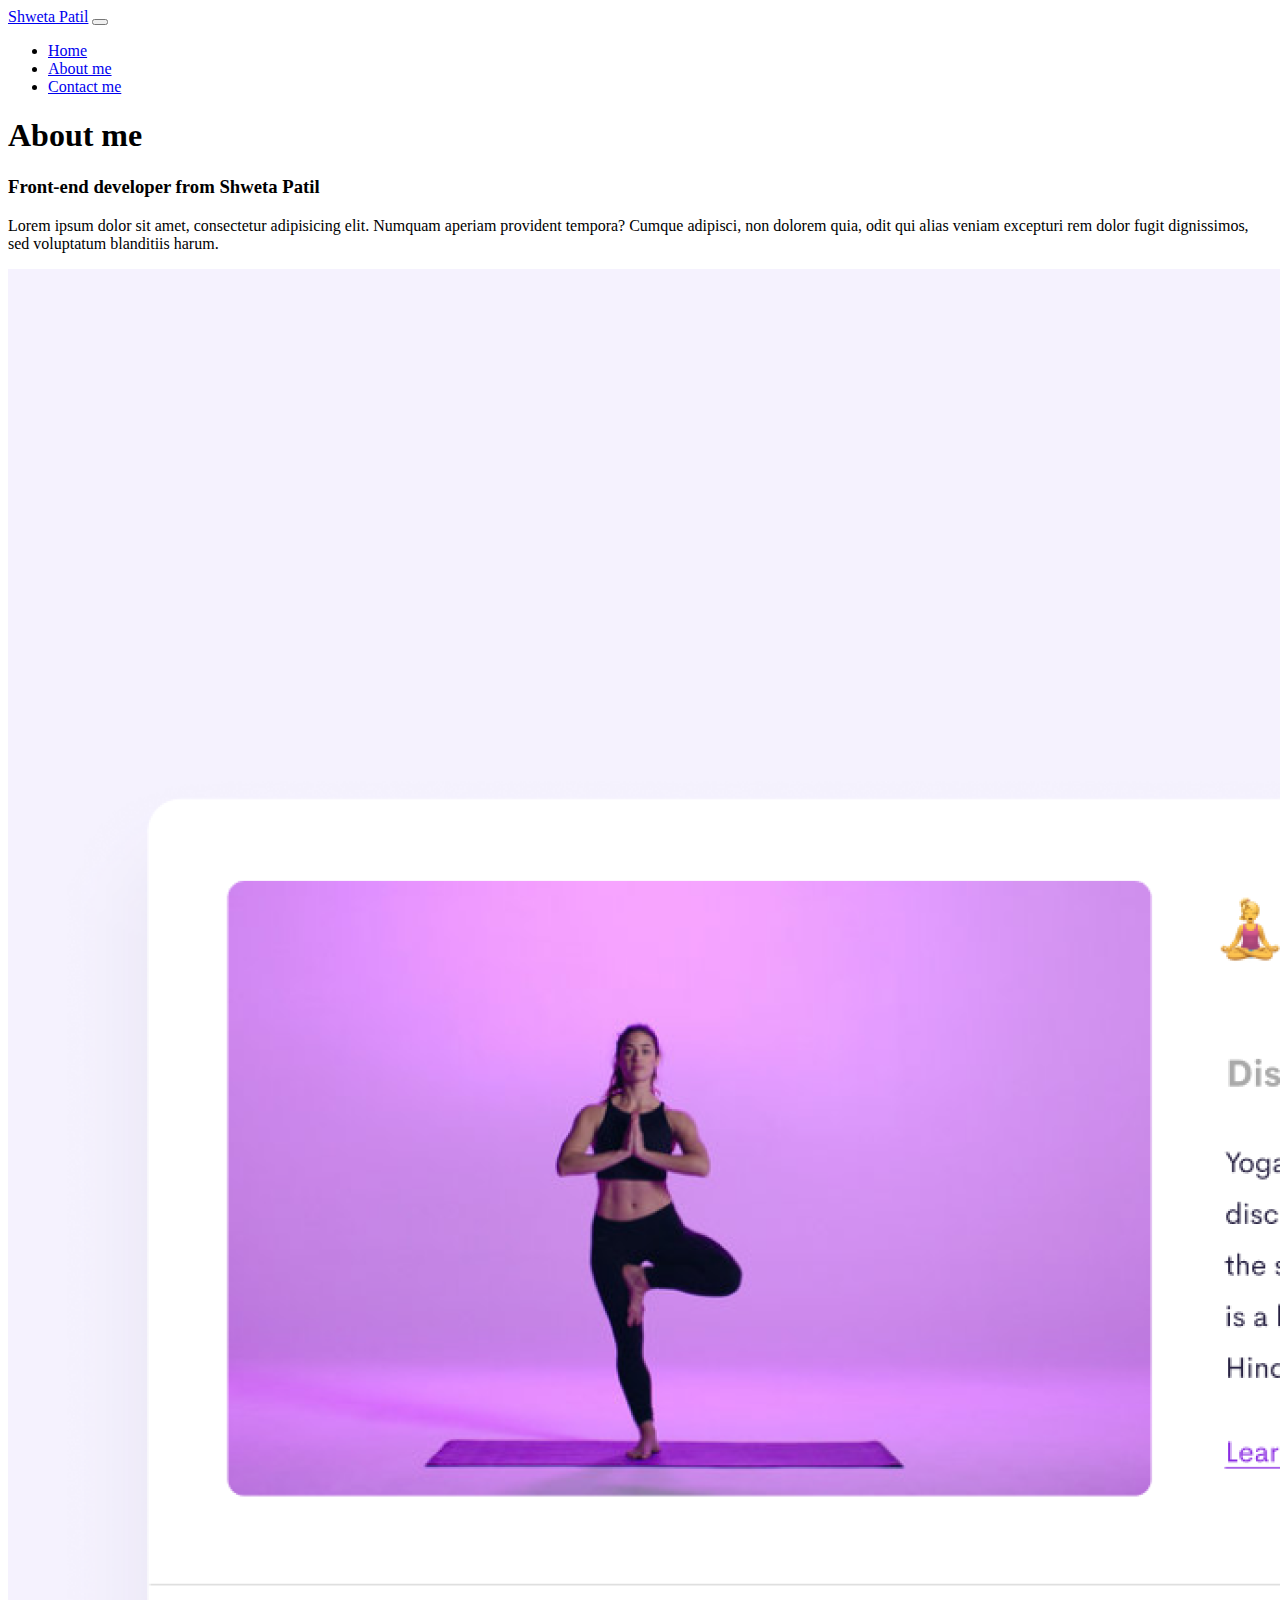
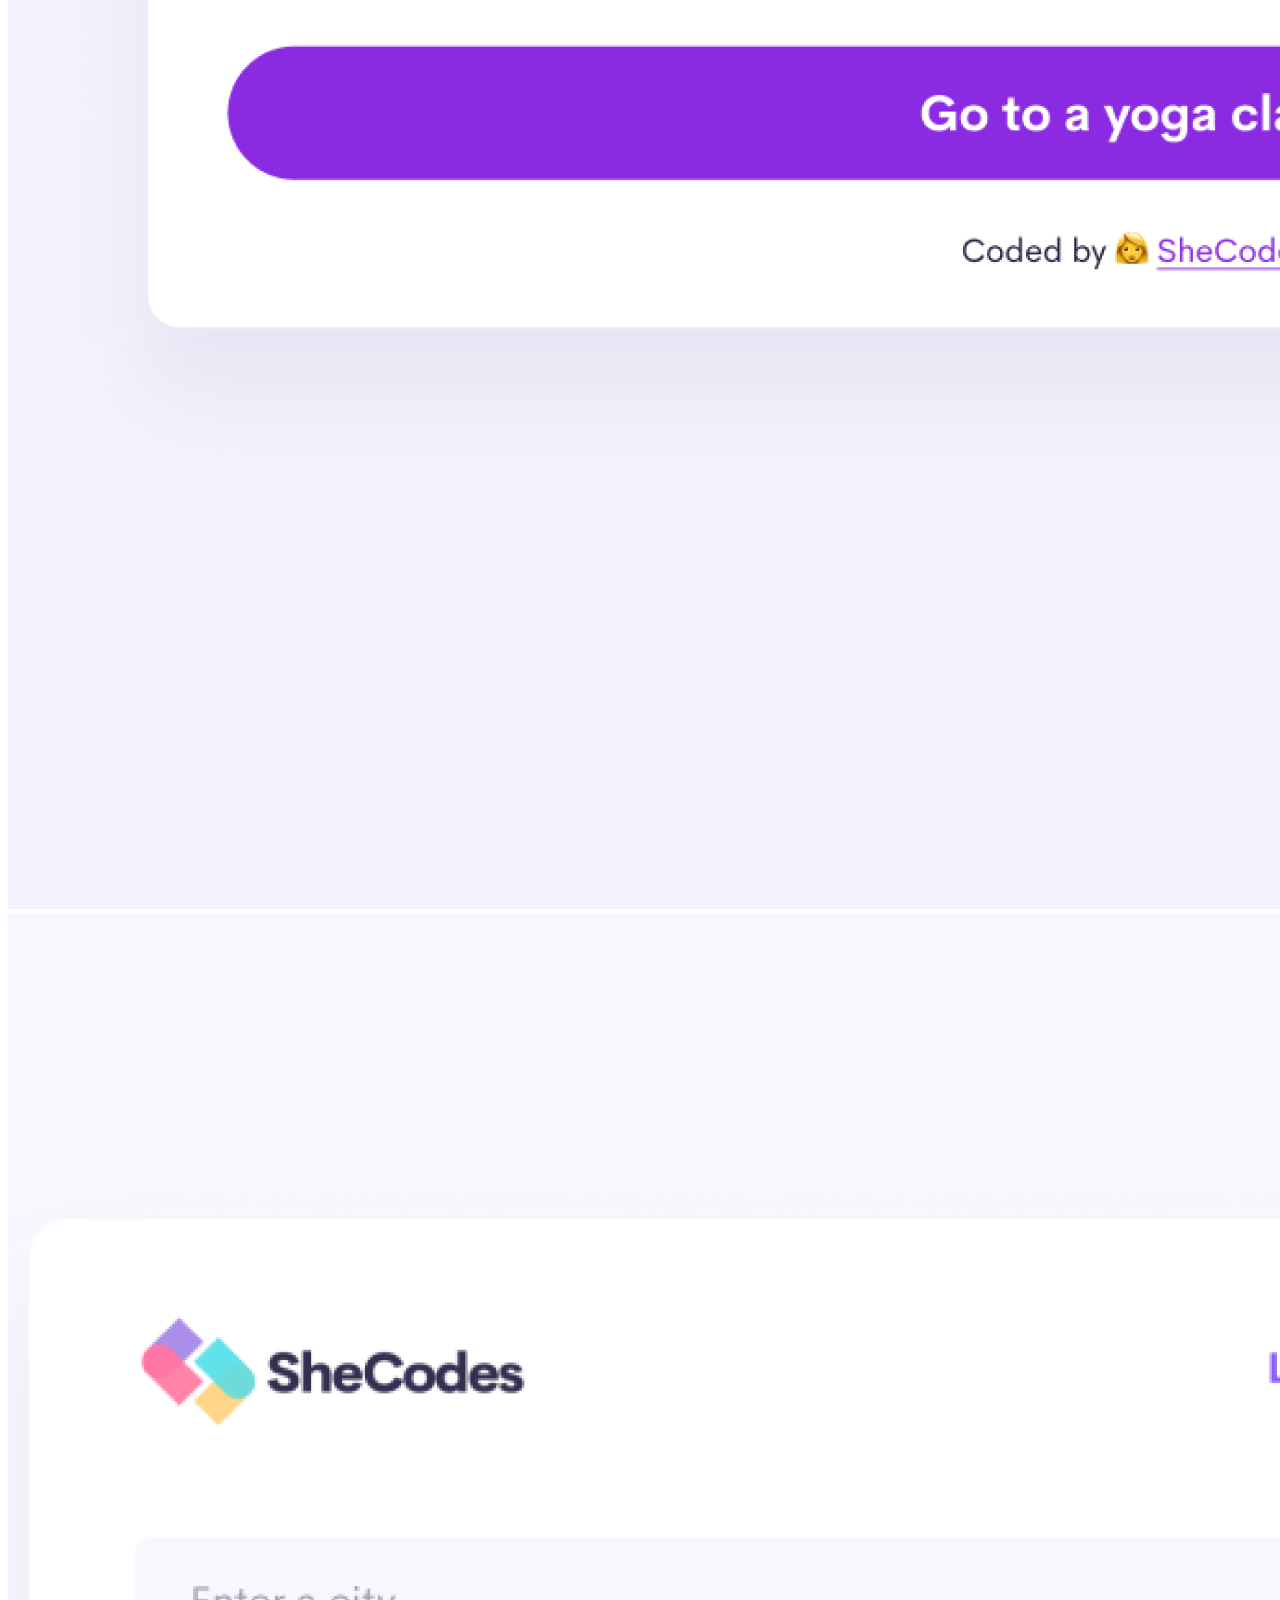
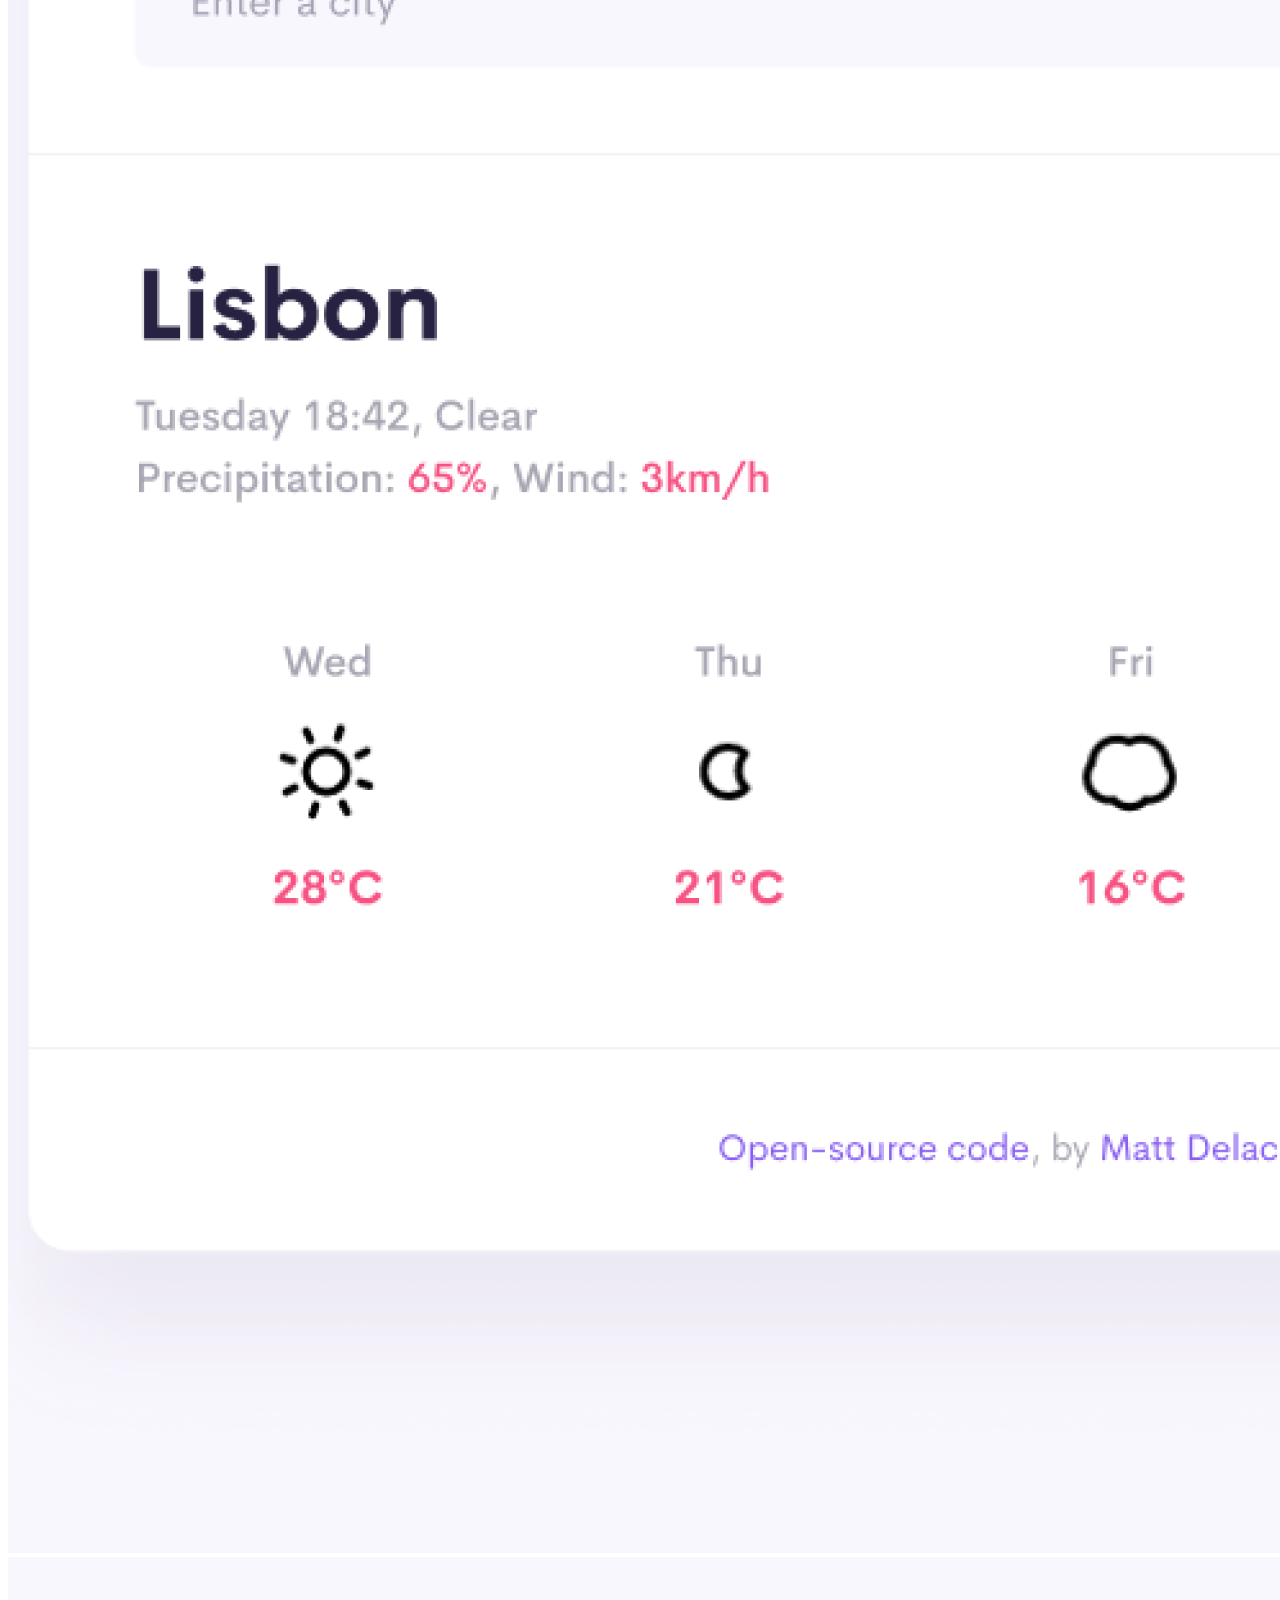
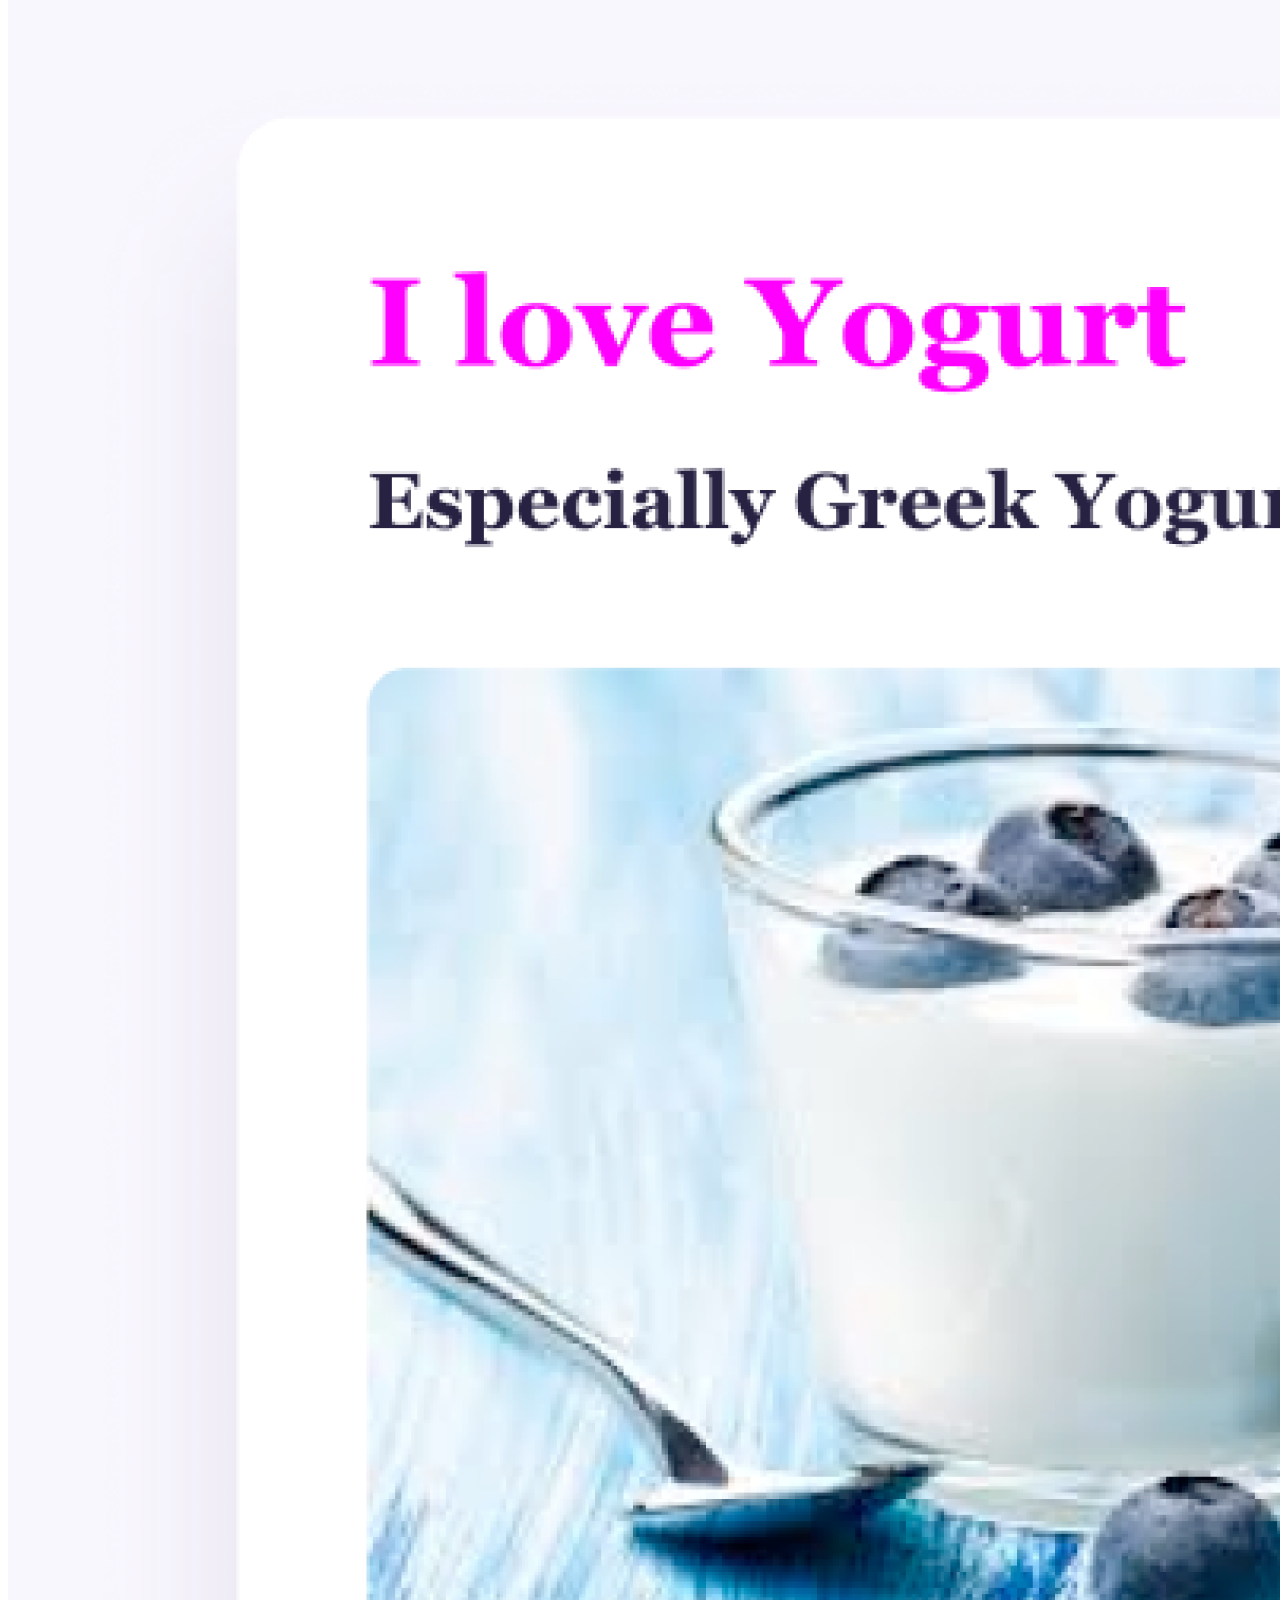
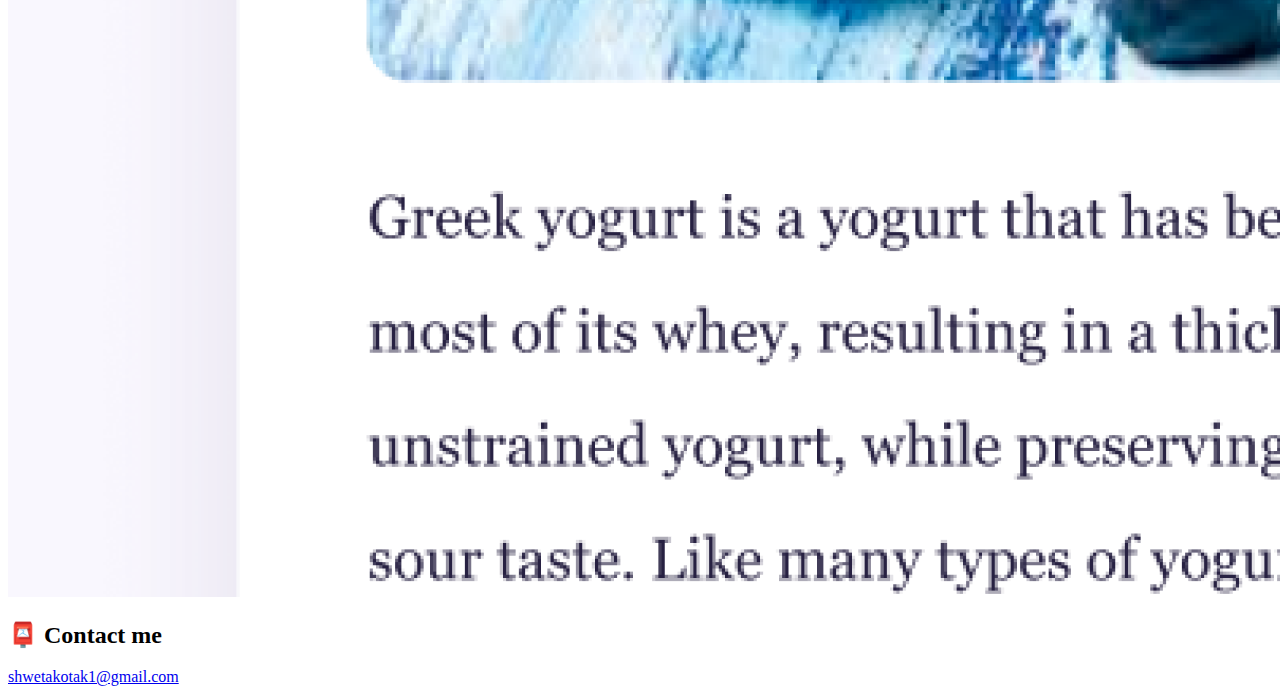
==== about.html @ 8861c7c2 "initial file structure" ====
<!DOCTYPE html>
<html lang="en">
  <head>
    <meta charset="UTF-8" />
    <meta name="description" content="This is an website about Shweta Patil" />
    <meta http-equiv="X-UA-Compatible" content="IE=edge" />
    <meta name="viewport" content="width=device-width, initial-scale=1.0" />
    <link
      href="https://cdn.jsdelivr.net/npm/bootstrap@5.0.0-beta2/dist/css/bootstrap.min.css"
      rel="stylesheet"
      integrity="sha384-BmbxuPwQa2lc/FVzBcNJ7UAyJxM6wuqIj61tLrc4wSX0szH/Ev+nYRRuWlolflfl"
      crossorigin="anonymous"
    />
    <script
      src="https://cdn.jsdelivr.net/npm/bootstrap@5.0.0-beta2/dist/js/bootstrap.bundle.min.js"
      integrity="sha384-b5kHyXgcpbZJO/tY9Ul7kGkf1S0CWuKcCD38l8YkeH8z8QjE0GmW1gYU5S9FOnJ0"
      crossorigin="anonymous"
    ></script>
    <link rel="stylesheet" href="/css/style.css" />
    <title>About -Shweta Patil</title>
  </head>
  <body>
    <nav class="navbar navbar-expand-lg navbar-light bg-light fixed-top">
      <div class="container">
        <a class="navbar-brand" href="/index.html">Shweta Patil</a>
        <button
          class="navbar-toggler"
          type="button"
          data-bs-toggle="collapse"
          data-bs-target="#navbarNav"
          aria-controls="navbarNav"
          aria-expanded="false"
          aria-label="Toggle navigation"
        >
          <span class="navbar-toggler-icon"></span>
        </button>
        <div class="collapse navbar-collapse" id="navbarNav">
          <ul class="navbar-nav">
            <li class="nav-item">
              <a
                class="nav-link"
                aria-current="page"
                href="/"
                target="_blank"
                title="Shweta Patil Website"
                >Home</a
              >
            </li>
            <li class="nav-item">
              <a
                class="nav-link active"
                href="/about.html"
                target="_blank"
                title="Shweta Patil Website"
                >About me</a
              >
            </li>
            <li class="nav-item">
              <a
                class="nav-link"
                href="/about.html#contact"
                target="_blank"
                title="Shweta Patil Website"
                >Contact me</a
              >
            </li>
          </ul>
        </div>
      </div>
    </nav>
    <h1 class="text-center">About me</h1>
    <h3 class="text-center">Front-end developer from Shweta Patil</h3>
    <div class="about-paragraphs text-center">
      <p>
        Lorem ipsum dolor sit amet, consectetur adipisicing elit. Numquam
        aperiam provident tempora? Cumque adipisci, non dolorem quia, odit qui
        alias veniam excepturi rem dolor fugit dignissimos, sed voluptatum
        blanditiis harum.
      </p>
    </div>
    <div class="container">
      <div class="row">
        <div class="col-sm-4">
          <img
            src="/images/yoga.png"
            alt="yoga-photo"
            class="img-fluid p-2 shadow rounded"
          />
        </div>
        <div class="col-sm-4">
          <img
            src="/images/weather.png"
            alt="weather-forecast-photo"
            class="img-fluid p-2 shadow rounded"
          />
        </div>
        <div class="col-sm-4">
          <img
            src="/images/yogurt.png"
            alt="yogurt-photo"
            class="img-fluid p-2 shadow rounded"
          />
        </div>
      </div>
    </div>
    <div id="contact" class="mt-5">
      <h2 class="text-center">📮 Contact me</h2>
      <a
        href="mailto:shwetakotak1@gmail.com"
        class="email-link"
        title="Shweta-Patil-email"
      >
        shwetakotak1@gmail.com
      </a>
    </div>
  </body>
</html>
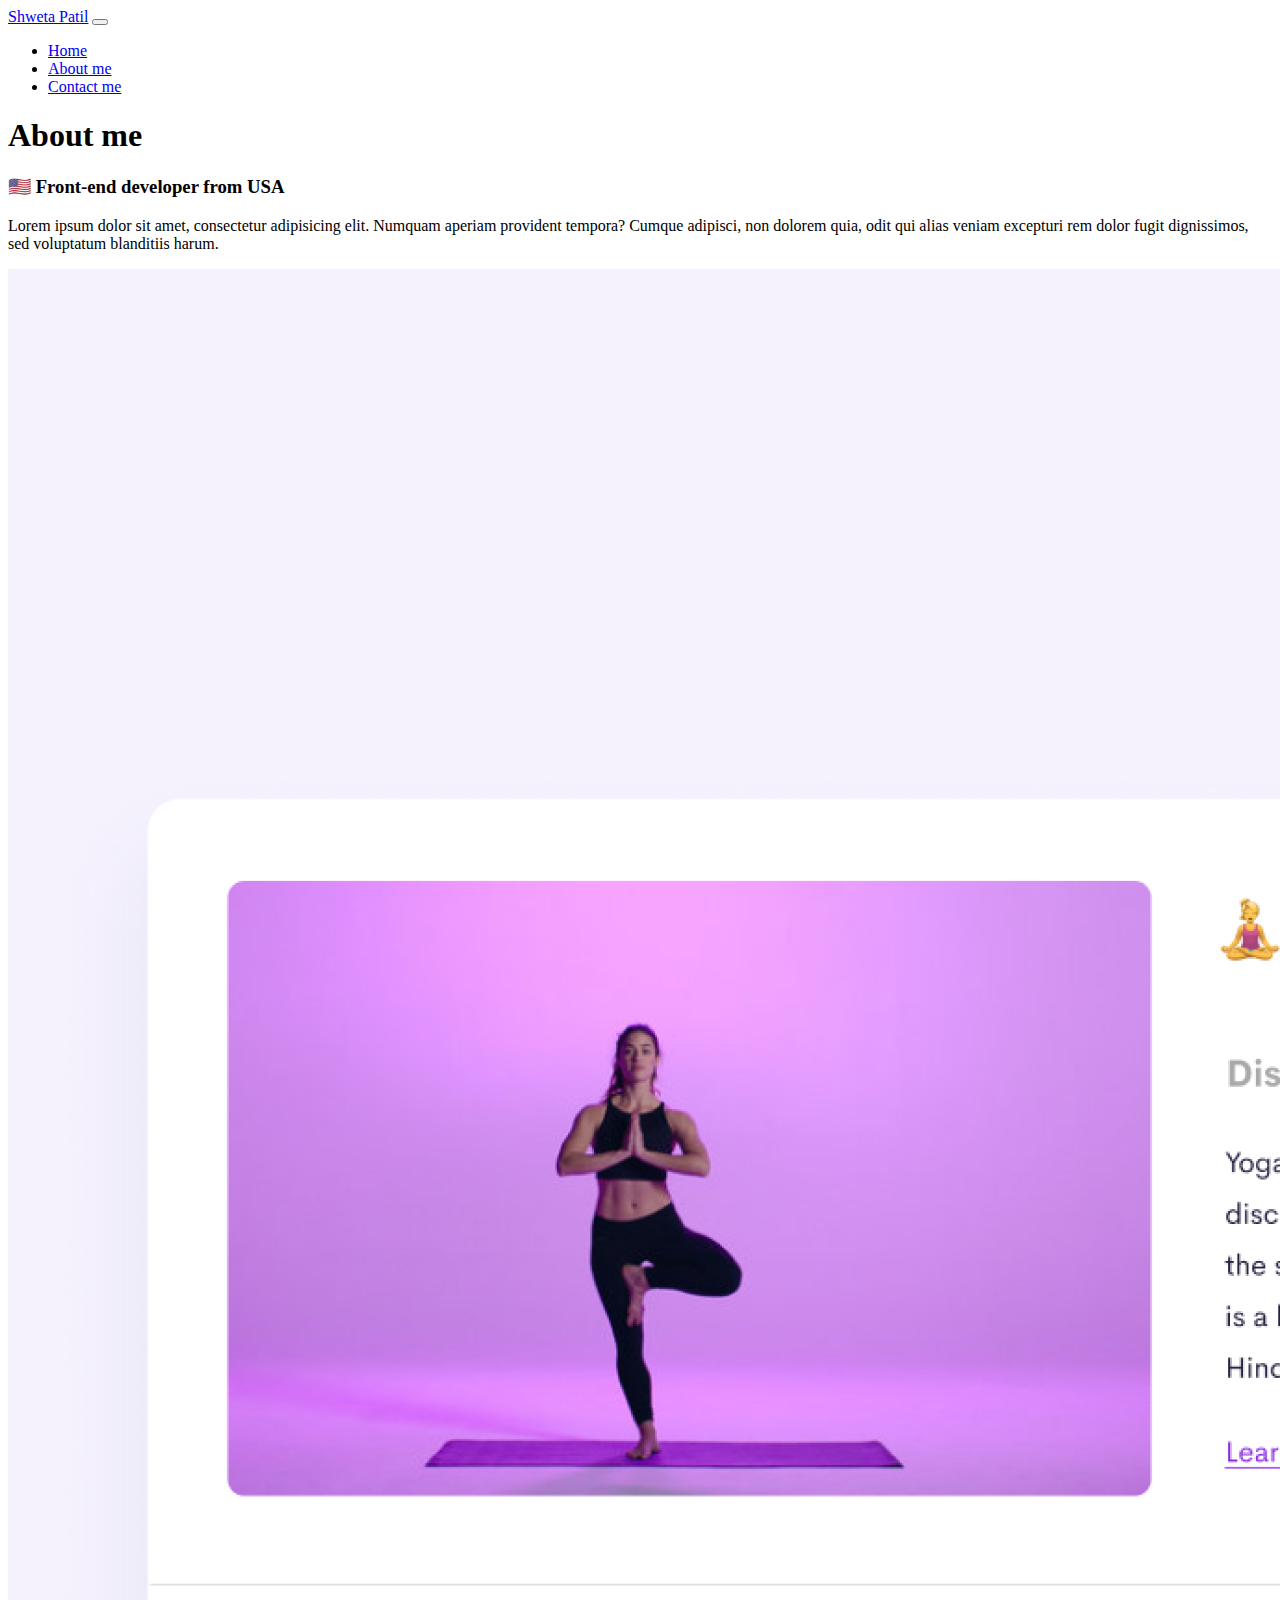
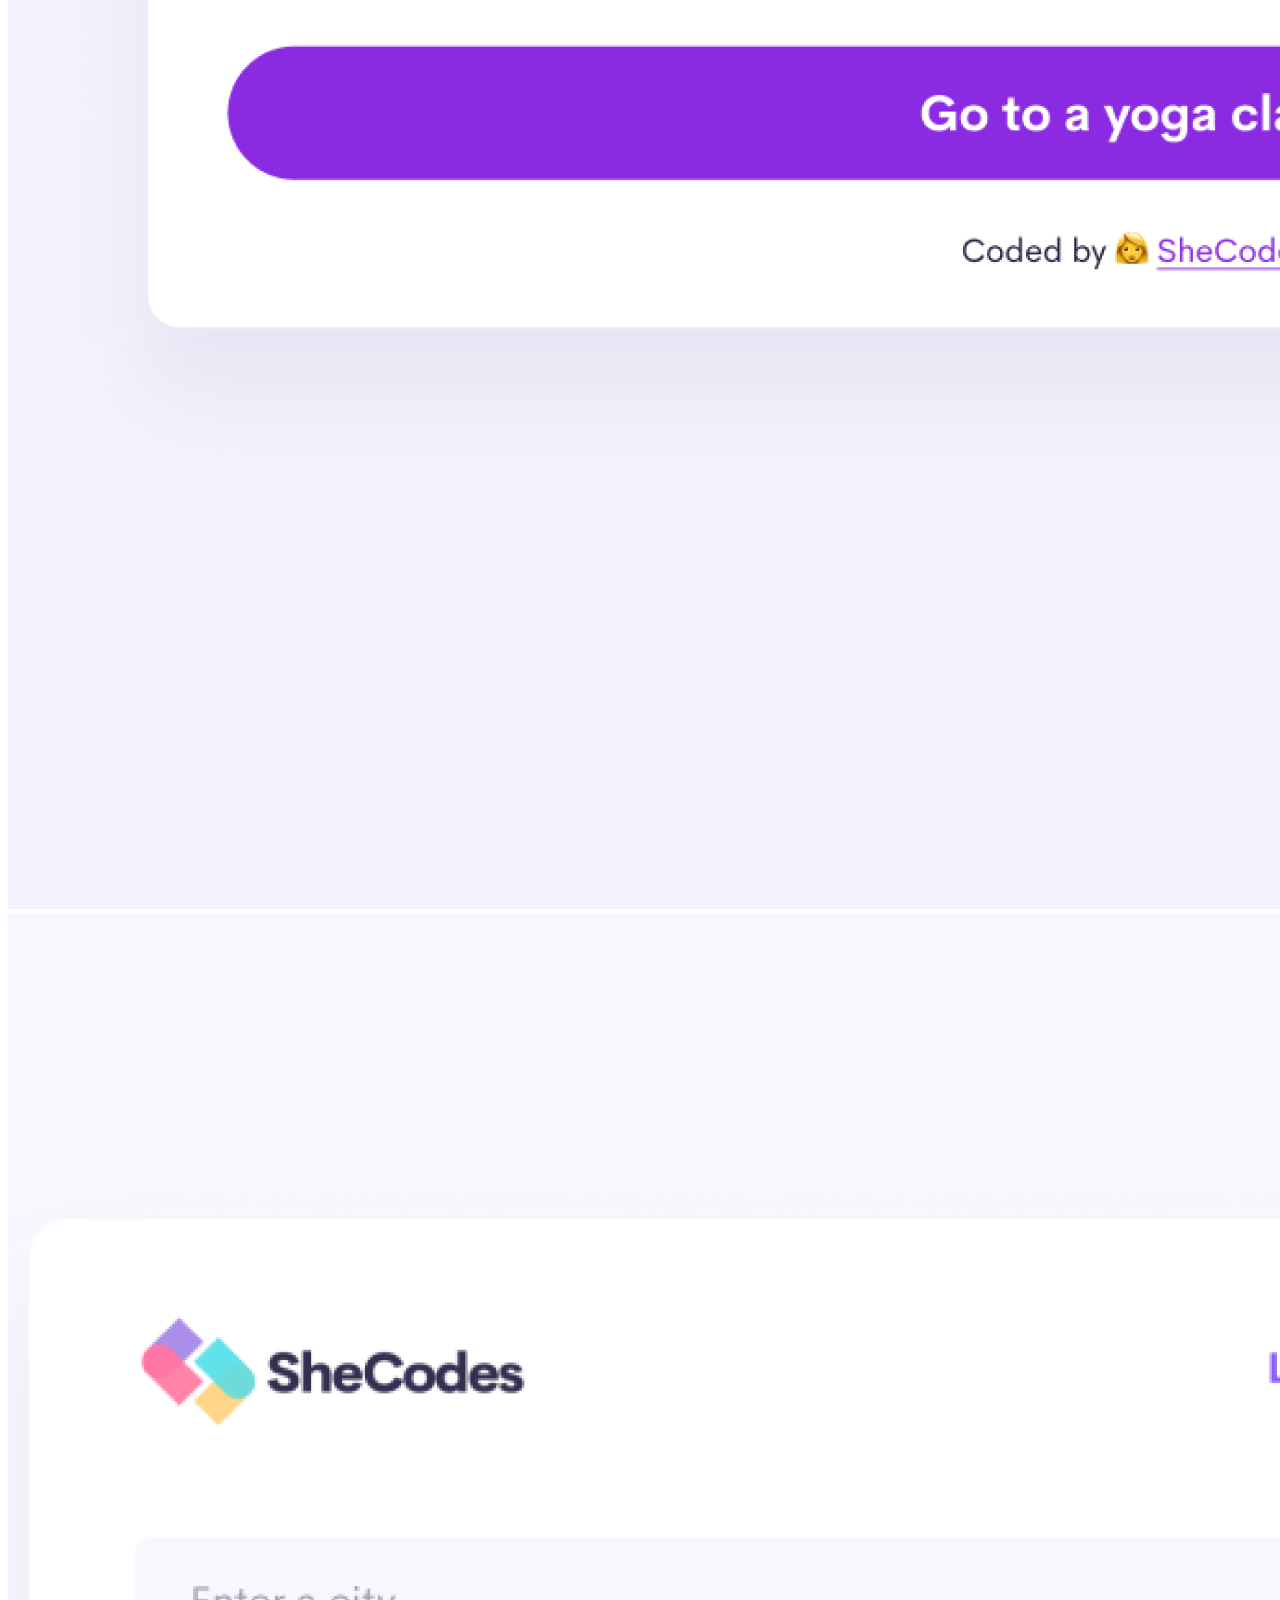
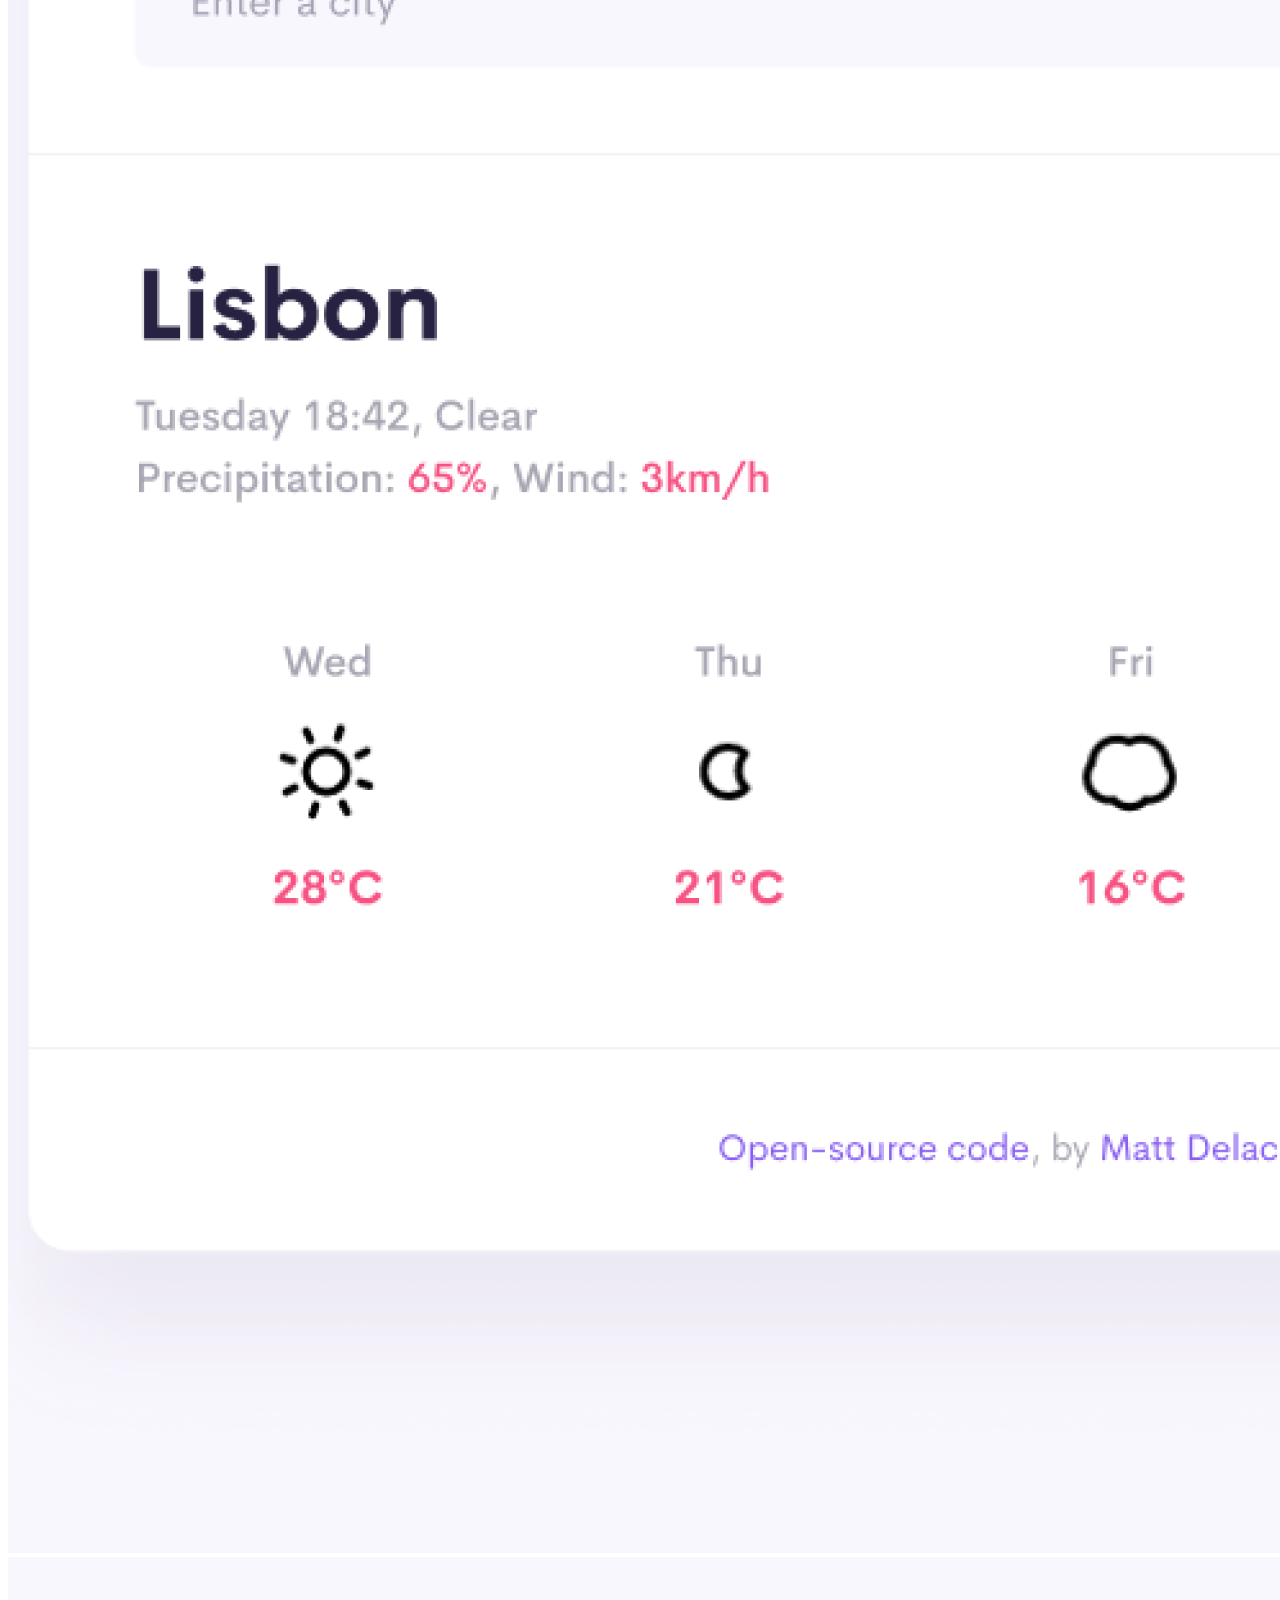
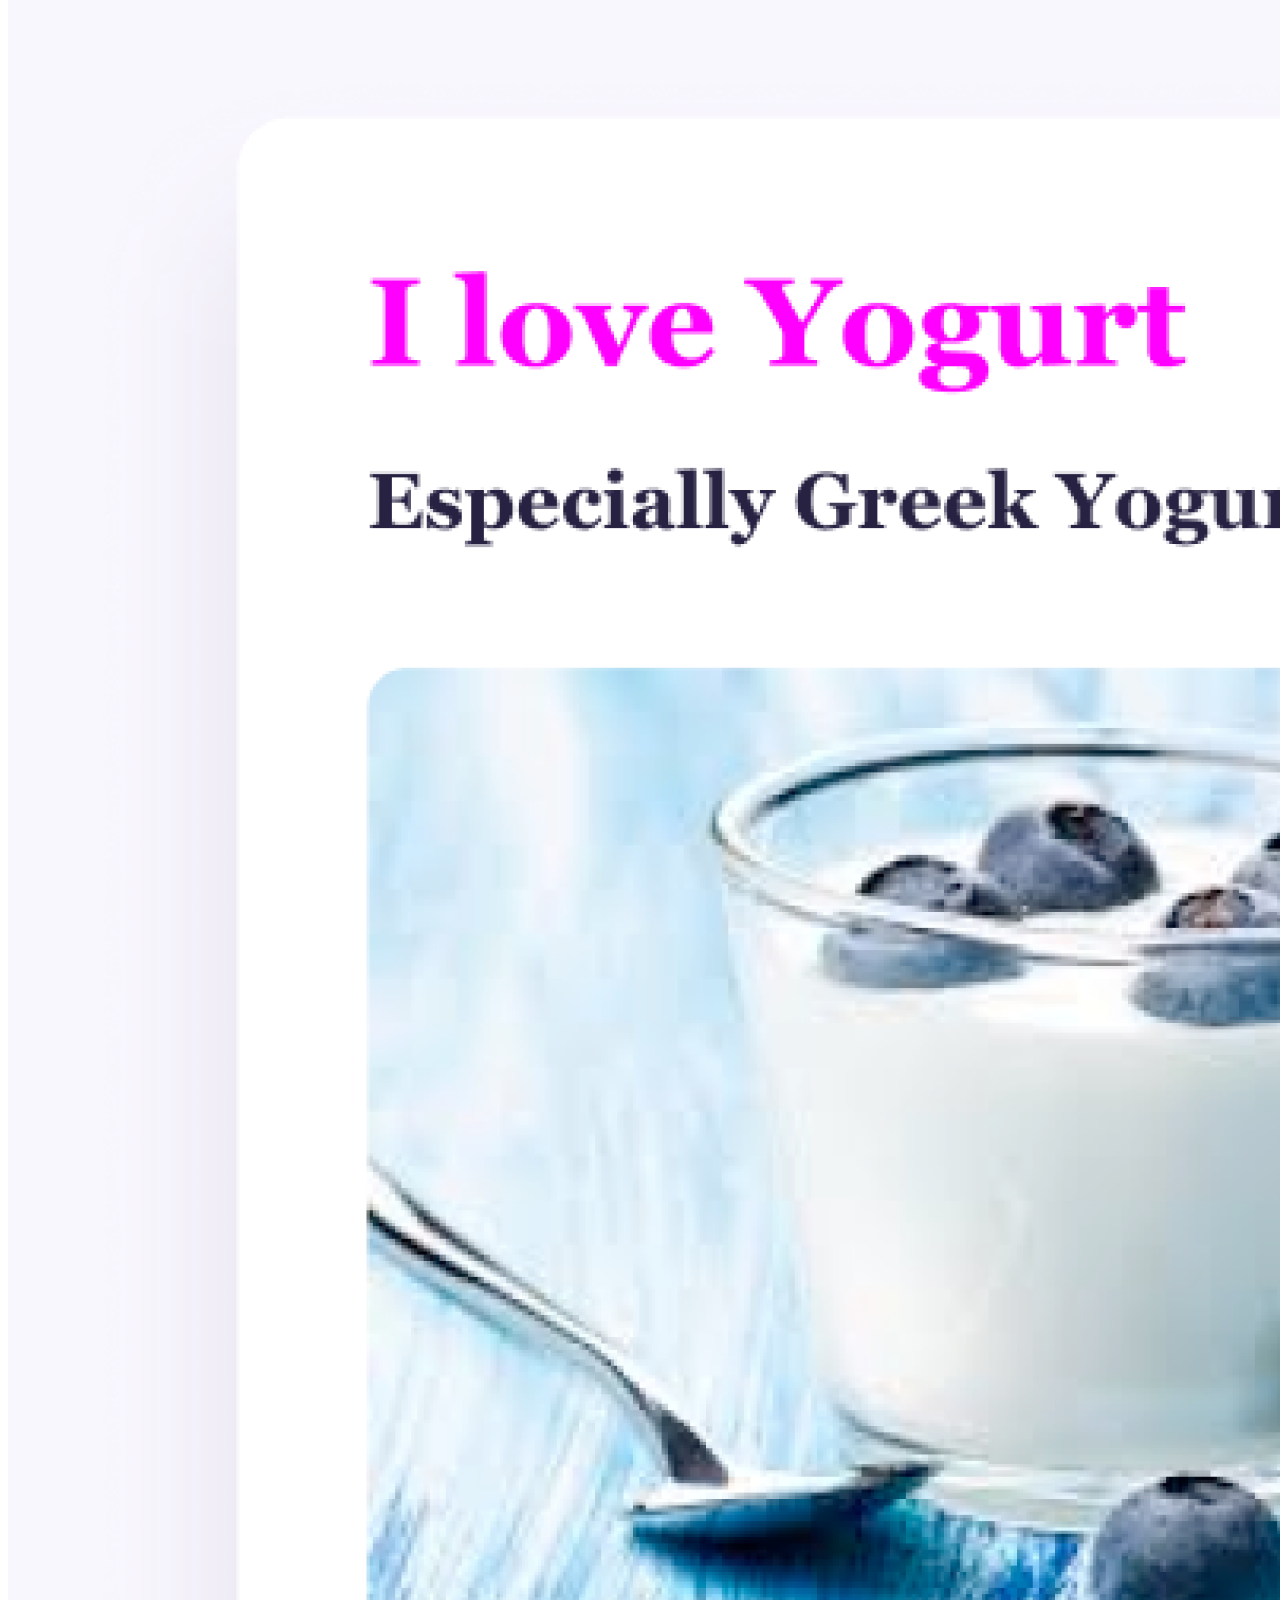
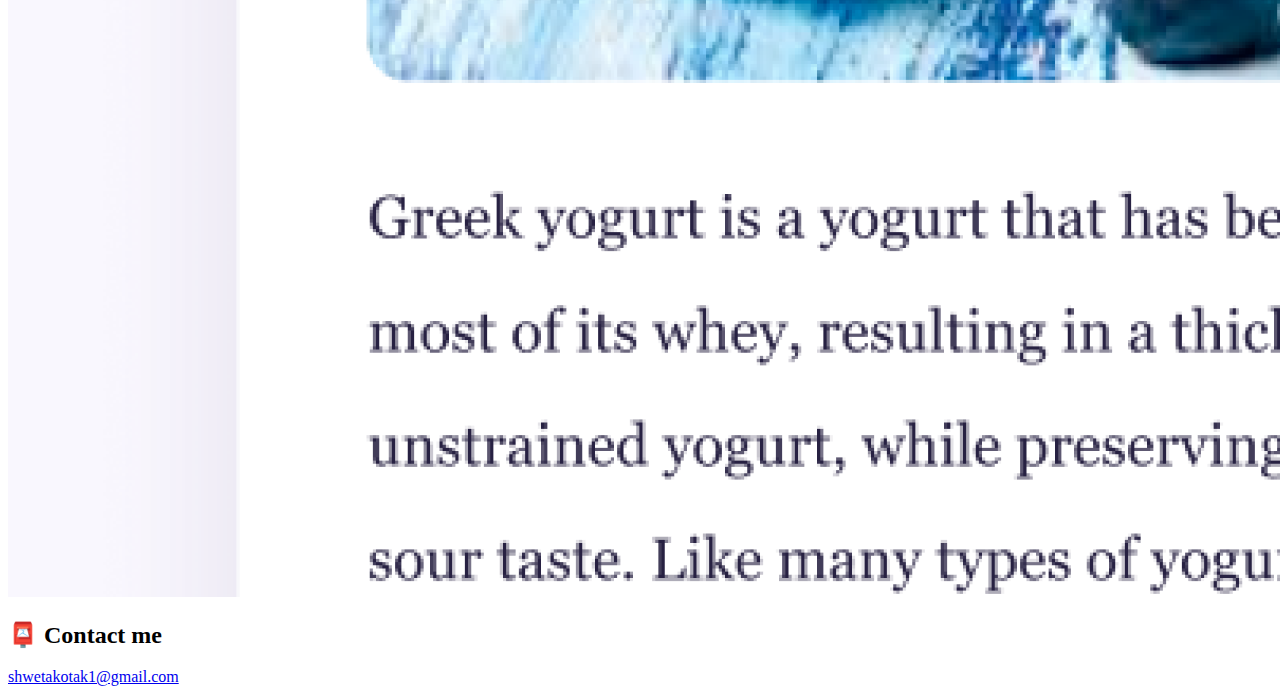
==== commit ae49caed: "commite changes" ====
--- a/about.html
+++ b/about.html
@@ -17,7 +17,7 @@
       crossorigin="anonymous"
     ></script>
     <link rel="stylesheet" href="/css/style.css" />
-    <title>About -Shweta Patil</title>
+    <title>About-Shweta Patil</title>
   </head>
   <body>
     <nav class="navbar navbar-expand-lg navbar-light bg-light fixed-top">
@@ -69,7 +69,7 @@
       </div>
     </nav>
     <h1 class="text-center">About me</h1>
-    <h3 class="text-center">Front-end developer from Shweta Patil</h3>
+    <h3 class="text-center">🇺🇸 Front-end developer from USA</h3>
     <div class="about-paragraphs text-center">
       <p>
         Lorem ipsum dolor sit amet, consectetur adipisicing elit. Numquam
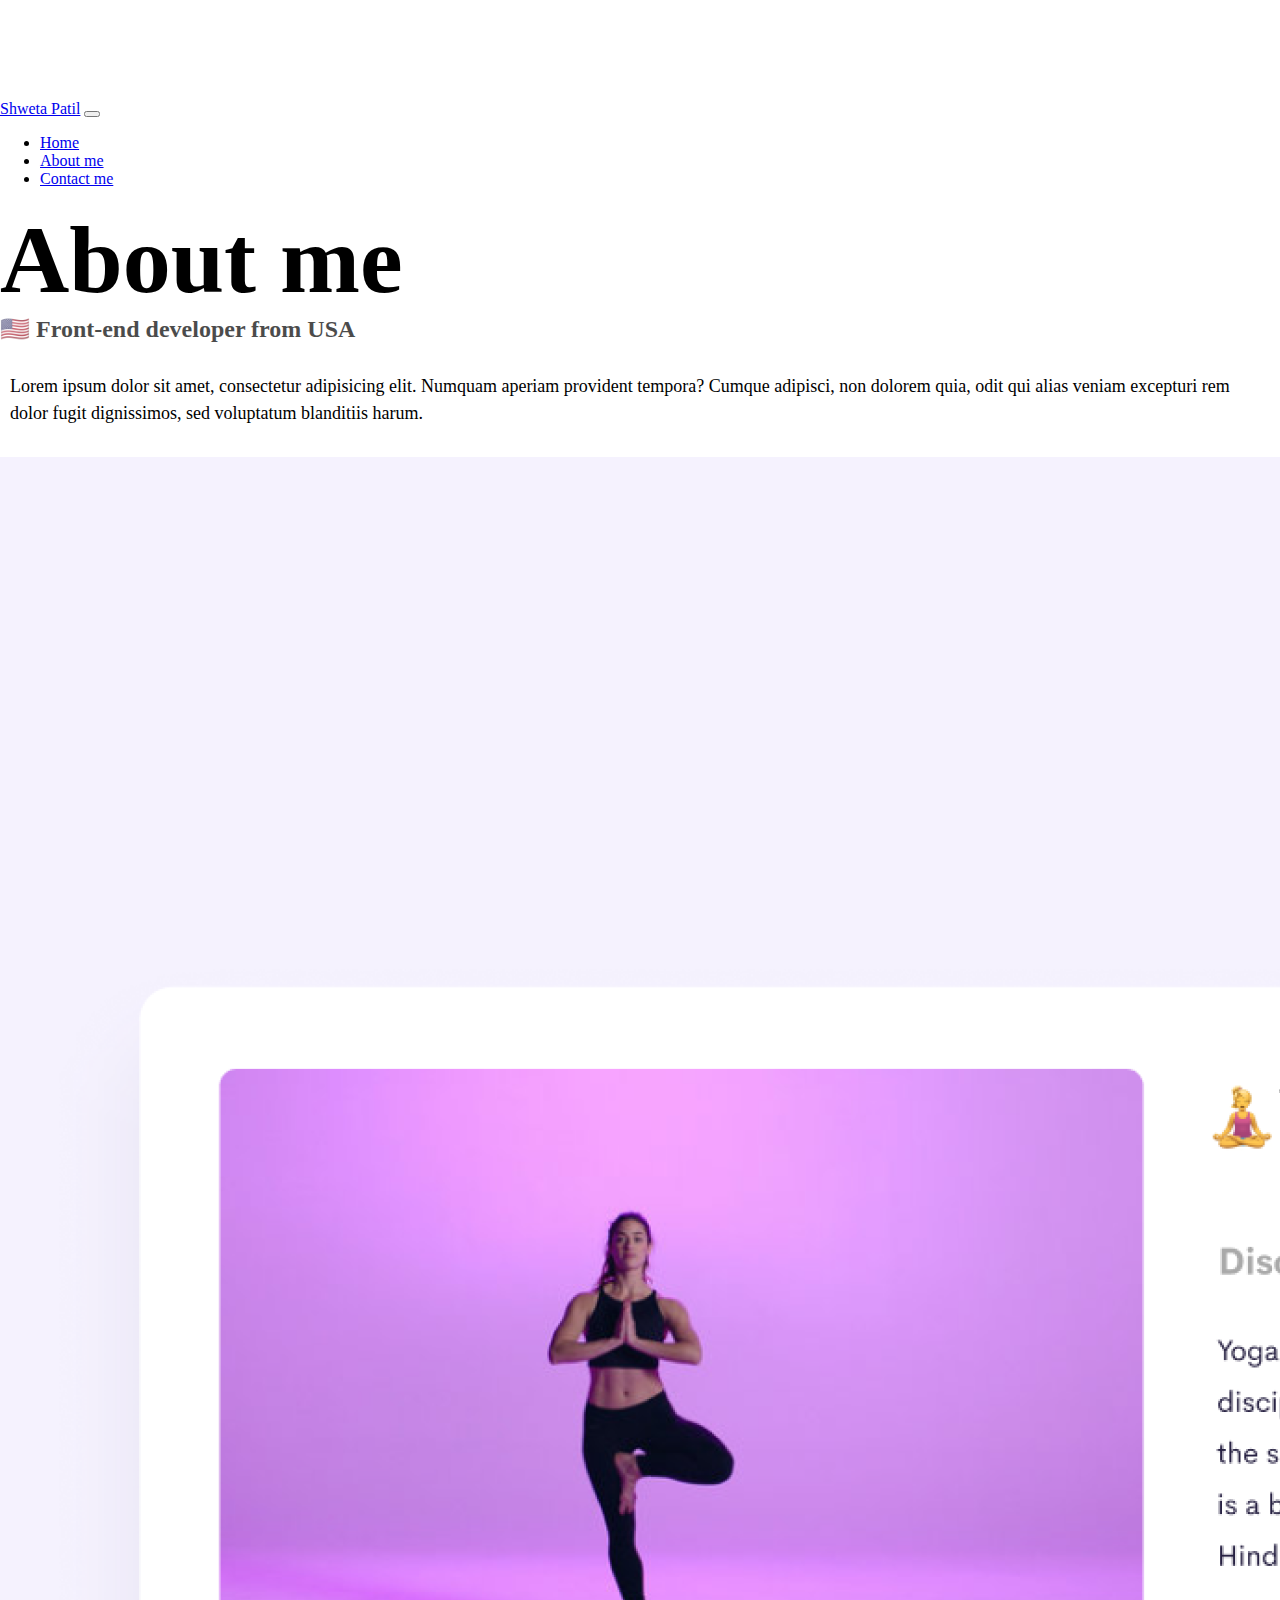
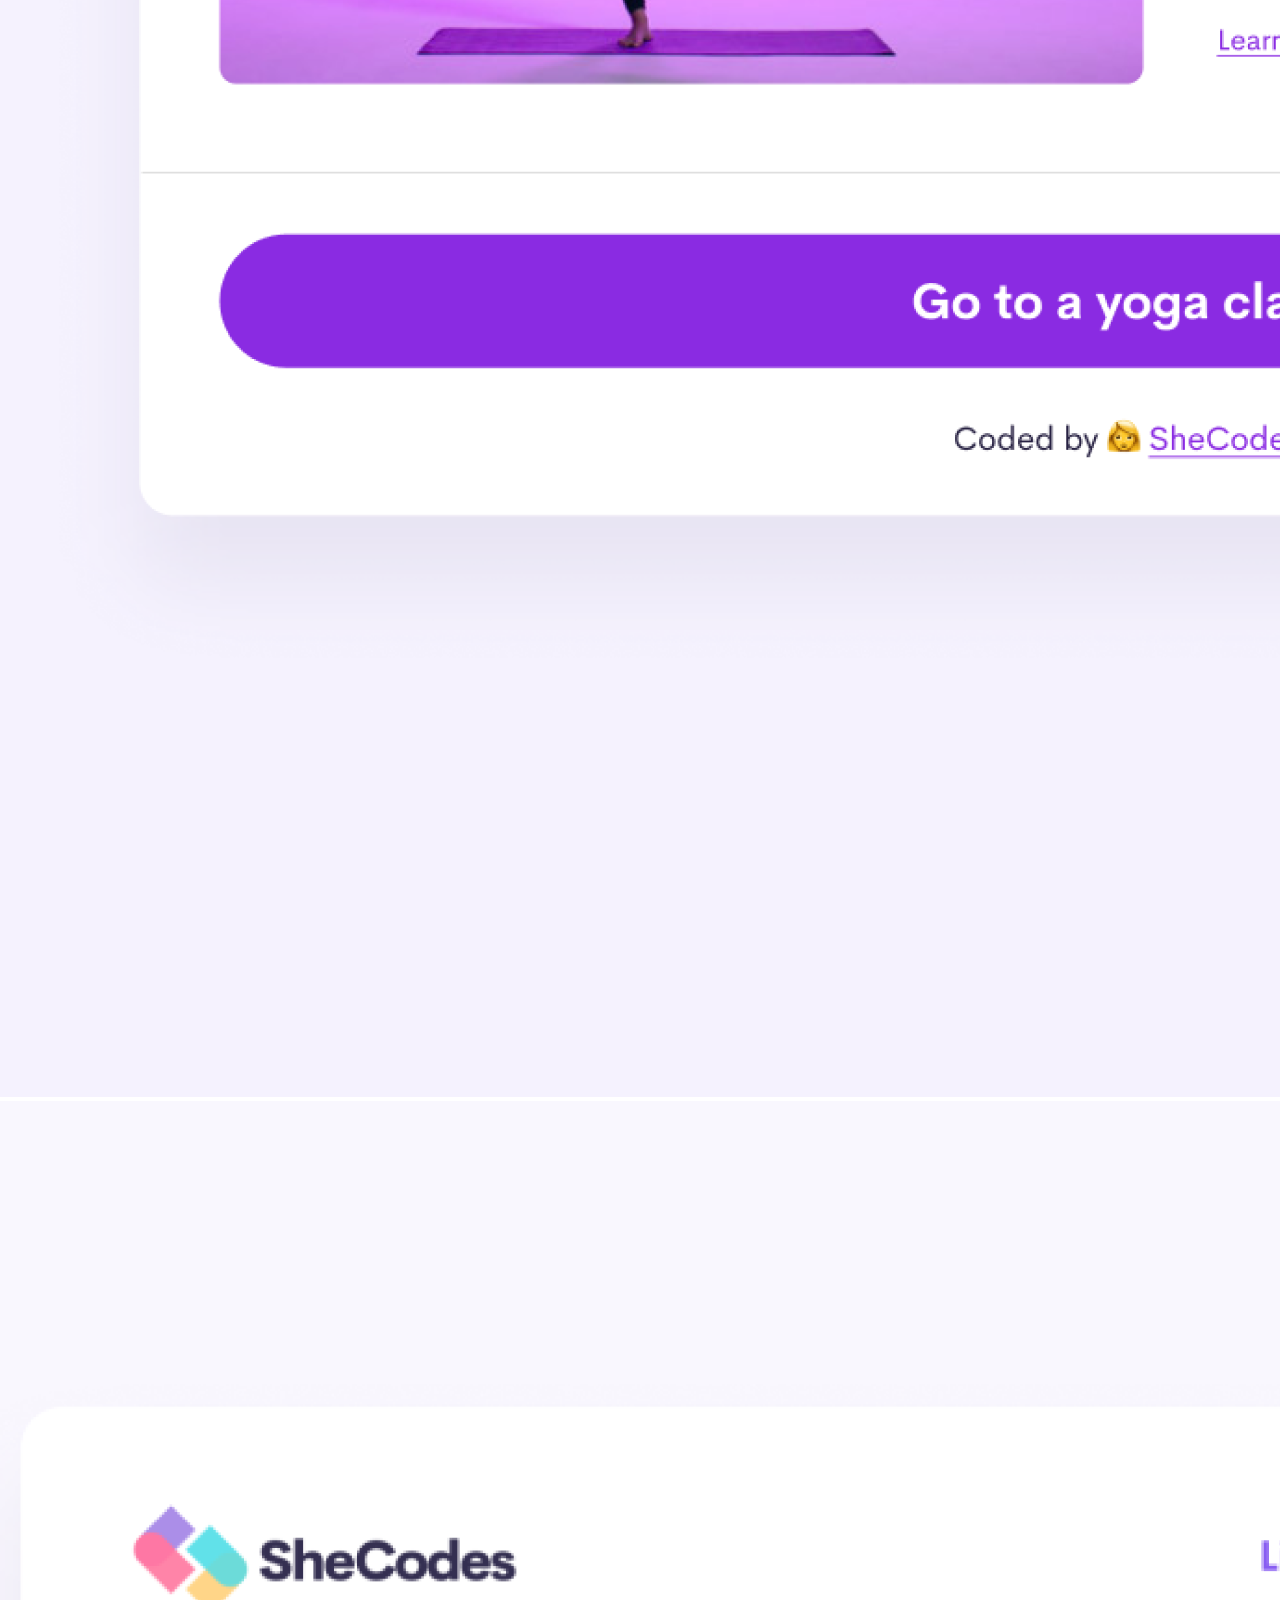
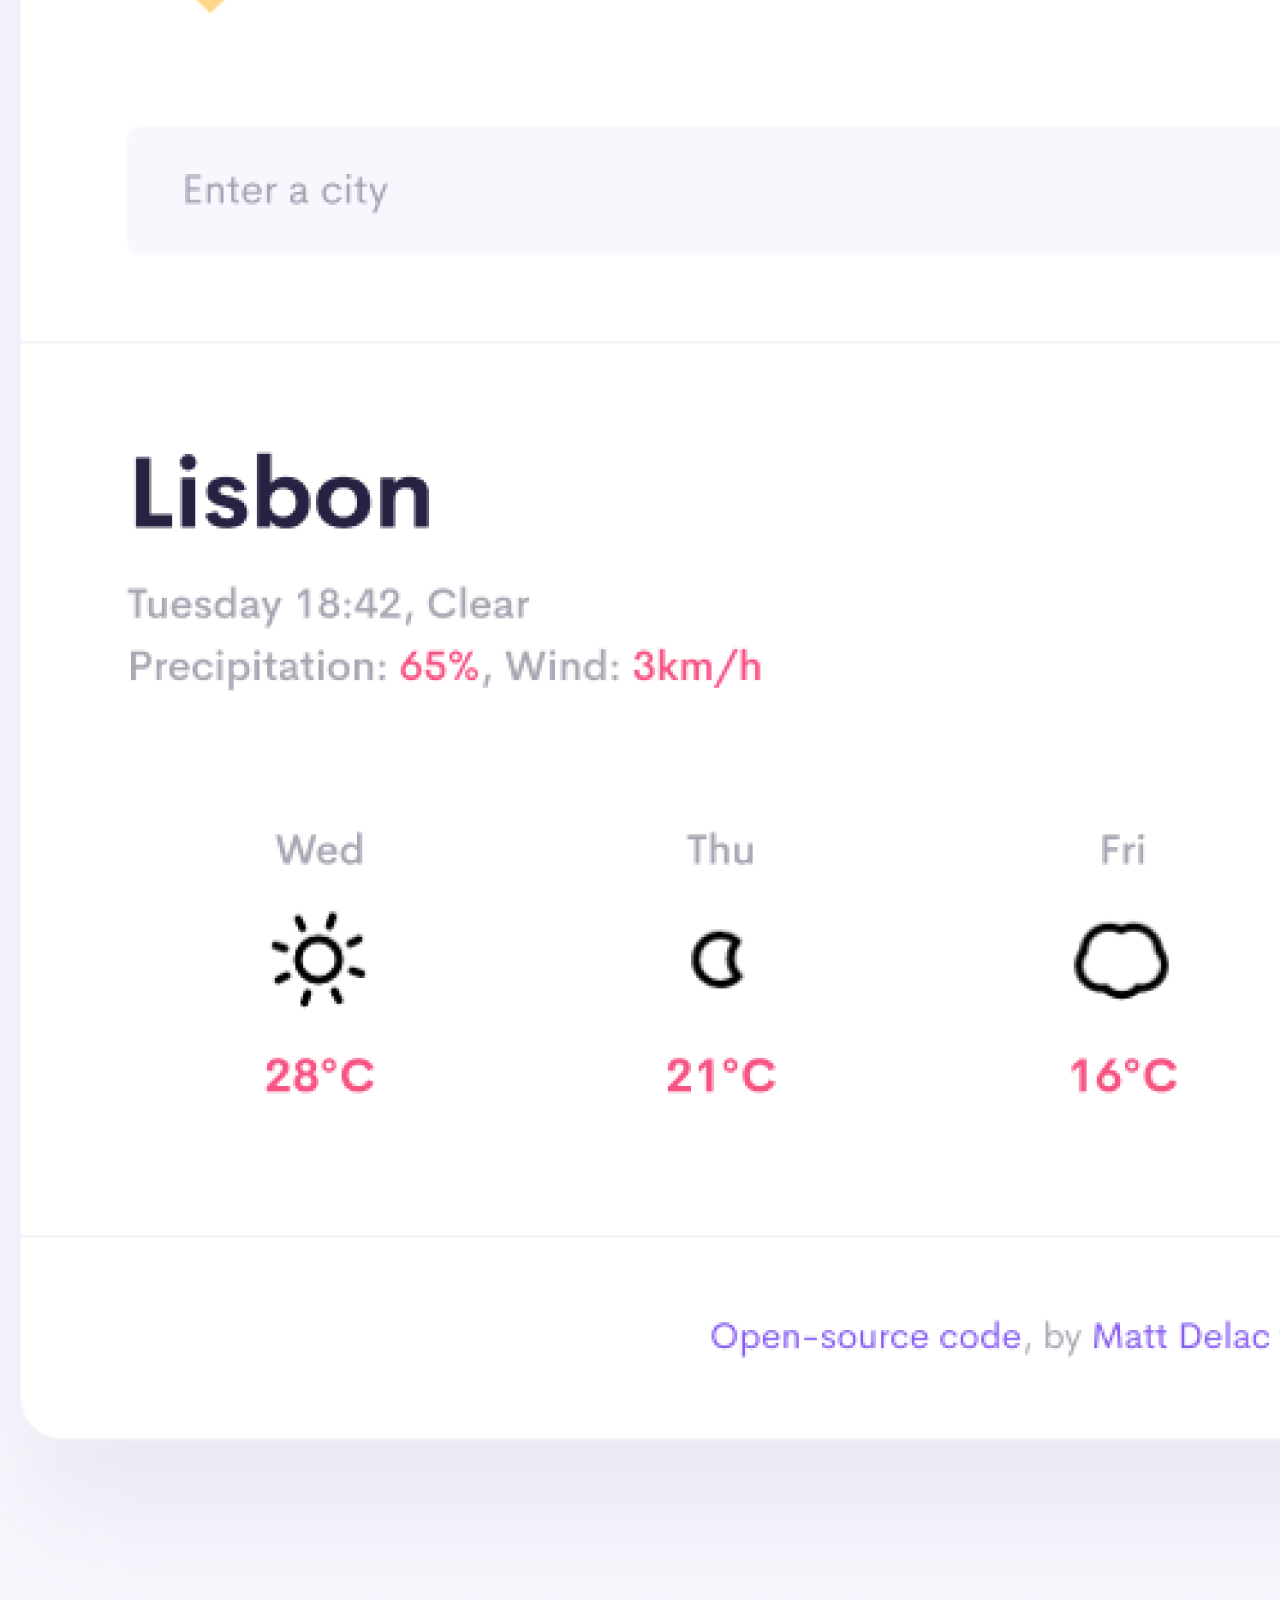
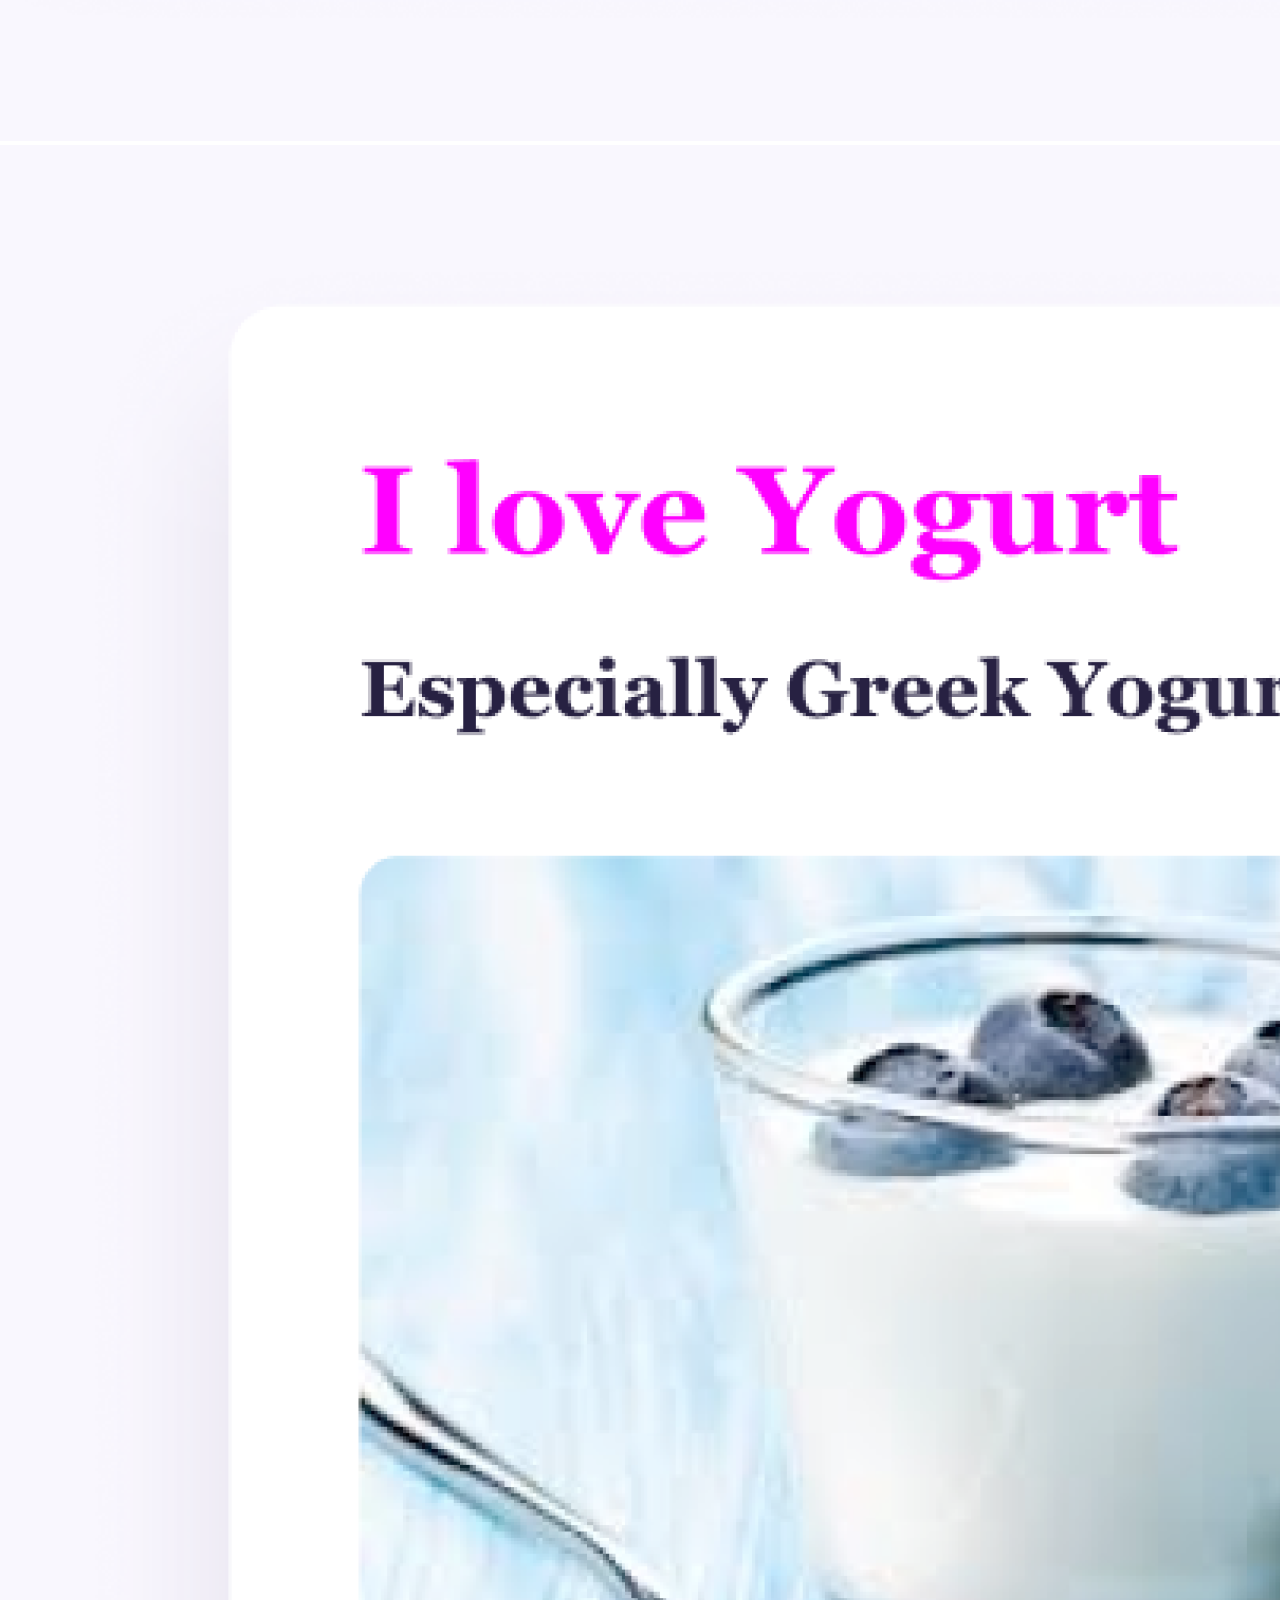
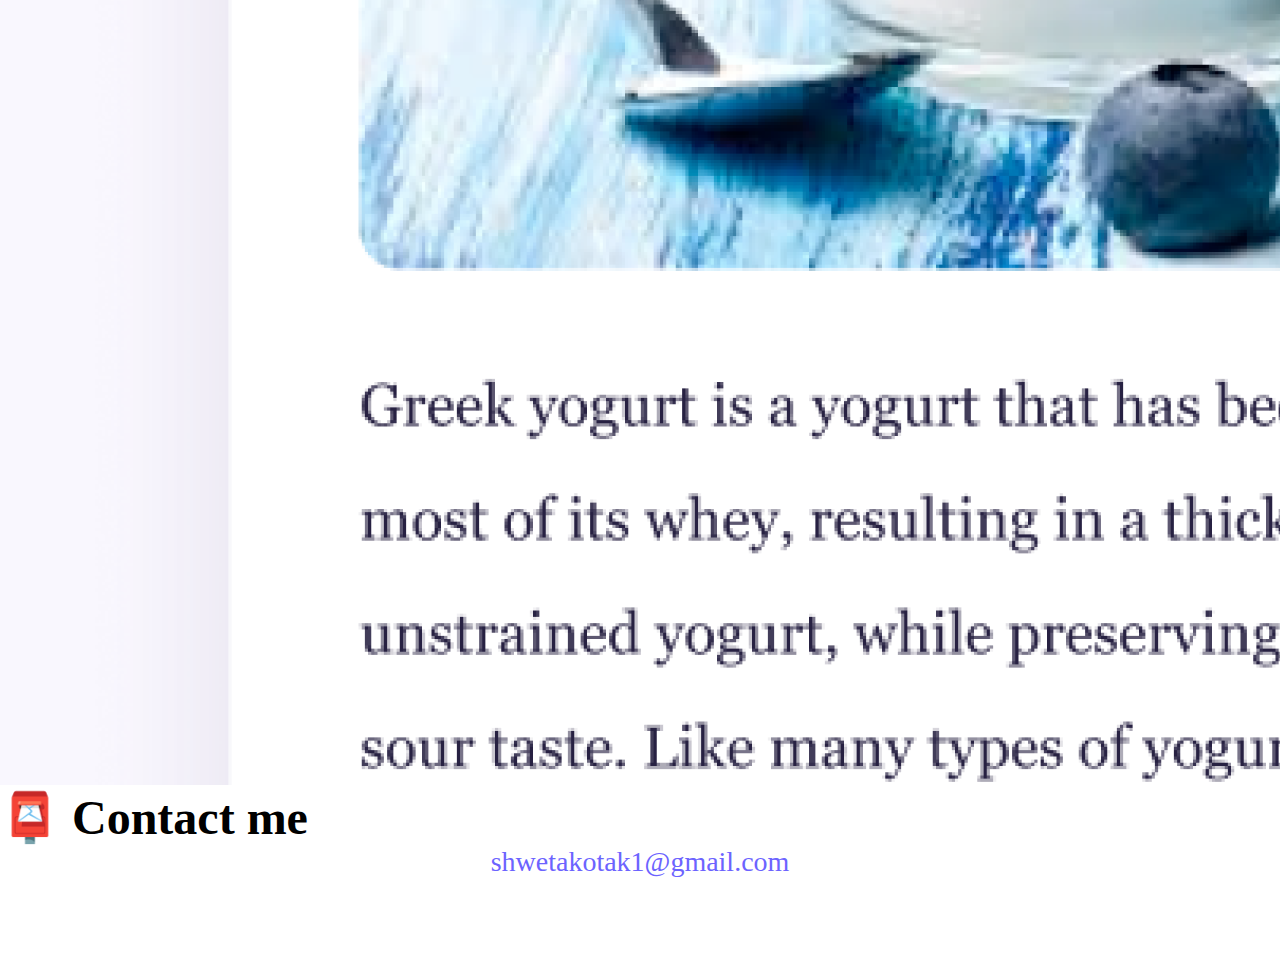
==== commit 010992c7: "added path for css" ====
--- a/about.html
+++ b/about.html
@@ -16,13 +16,13 @@
       integrity="sha384-b5kHyXgcpbZJO/tY9Ul7kGkf1S0CWuKcCD38l8YkeH8z8QjE0GmW1gYU5S9FOnJ0"
       crossorigin="anonymous"
     ></script>
-    <link rel="stylesheet" href="/css/style.css" />
+    <link rel="stylesheet" href="/css/styles.css" />
     <title>About-Shweta Patil</title>
   </head>
   <body>
     <nav class="navbar navbar-expand-lg navbar-light bg-light fixed-top">
       <div class="container">
-        <a class="navbar-brand" href="/index.html">Shweta Patil</a>
+        <a class="navbar-brand" href="/" title="Homepage">Shweta Patil</a>
         <button
           class="navbar-toggler"
           type="button"
@@ -37,12 +37,7 @@
         <div class="collapse navbar-collapse" id="navbarNav">
           <ul class="navbar-nav">
             <li class="nav-item">
-              <a
-                class="nav-link"
-                aria-current="page"
-                href="/"
-                target="_blank"
-                title="Shweta Patil Website"
+              <a class="nav-link" aria-current="page" href="/" title="Homepage"
                 >Home</a
               >
             </li>
@@ -50,8 +45,7 @@
               <a
                 class="nav-link active"
                 href="/about.html"
-                target="_blank"
-                title="Shweta Patil Website"
+                title="About Shweta Patil"
                 >About me</a
               >
             </li>
@@ -59,8 +53,7 @@
               <a
                 class="nav-link"
                 href="/about.html#contact"
-                target="_blank"
-                title="Shweta Patil Website"
+                title="Contact Shweta Patil"
                 >Contact me</a
               >
             </li>
@@ -84,32 +77,28 @@
           <img
             src="/images/yoga.png"
             alt="yoga-photo"
-            class="img-fluid p-2 shadow rounded"
+            class="img-fluid p-2 mb-4 shadow rounded"
           />
         </div>
         <div class="col-sm-4">
           <img
             src="/images/weather.png"
             alt="weather-forecast-photo"
-            class="img-fluid p-2 shadow rounded"
+            class="img-fluid p-2 mb-4 shadow rounded"
           />
         </div>
         <div class="col-sm-4">
           <img
             src="/images/yogurt.png"
             alt="yogurt-photo"
-            class="img-fluid p-2 shadow rounded"
+            class="img-fluid p-2 mb-4 shadow rounded"
           />
         </div>
       </div>
     </div>
     <div id="contact" class="mt-5">
       <h2 class="text-center">📮 Contact me</h2>
-      <a
-        href="mailto:shwetakotak1@gmail.com"
-        class="email-link"
-        title="Shweta-Patil-email"
-      >
+      <a href="mailto:shwetakotak1@gmail.com" class="email-link">
         shwetakotak1@gmail.com
       </a>
     </div>
--- a/css/styles.css
+++ b/css/styles.css
@@ -0,0 +1,115 @@
+:root {
+  --primary-color: #6c63ff;
+  --secondary-color: #f5f2fe;
+  --box-shadow: 0 5px 10px rgba(0, 0, 0, 0.3);
+}
+
+body {
+  margin: 100px 0;
+}
+
+h1,
+h2,
+h3 {
+  margin: 0;
+}
+
+h1 {
+  font-size: 96px;
+}
+
+h2 {
+  font-size: 48px;
+}
+
+h3 {
+  font-size: 24px;
+  opacity: 0.7;
+}
+
+p {
+  font-size: 18px;
+  line-height: 1.5;
+}
+
+.navigation-links {
+  display: flex;
+  margin-top: 40px;
+  justify-content: center;
+}
+
+.navigation-links a {
+  margin: 20px;
+}
+
+.primary-link {
+  border-radius: 4px;
+  padding: 20px 15px;
+  text-decoration: none;
+  text-transform: capitalize;
+  background: var(--primary-color);
+  box-shadow: var(--box-shadow);
+  color: white;
+}
+
+.primary-link:hover {
+  color: white;
+}
+
+.secondary-link {
+  border-radius: 4px;
+  padding: 20px 15px;
+  text-decoration: none;
+  text-transform: capitalize;
+  color: var(--primary-color);
+  border: 1px solid var(--primary-color);
+}
+
+.homepage-link {
+  color: var(--primary-color);
+  text-align: center;
+  display: block;
+}
+
+.about-paragraphs {
+  margin: 30px 0;
+}
+
+.about-paragraphs p {
+  margin: 10px;
+}
+
+.email-link {
+  display: flex;
+  justify-content: center;
+  color: var(--primary-color);
+  font-size: 28px;
+  text-decoration: none;
+  text-align: center;
+}
+
+.email-link:hover {
+  text-decoration: underline;
+}
+
+@media (max-width: 576px) {
+  h1 {
+    font-size: 48px;
+    line-height: 1.5;
+  }
+
+  h2 {
+    font-size: 32px;
+    text-align: center;
+  }
+
+  p {
+    text-align: center;
+  }
+
+  .project-link {
+    display: block;
+    text-align: center;
+    margin: 0 20px;
+  }
+}
